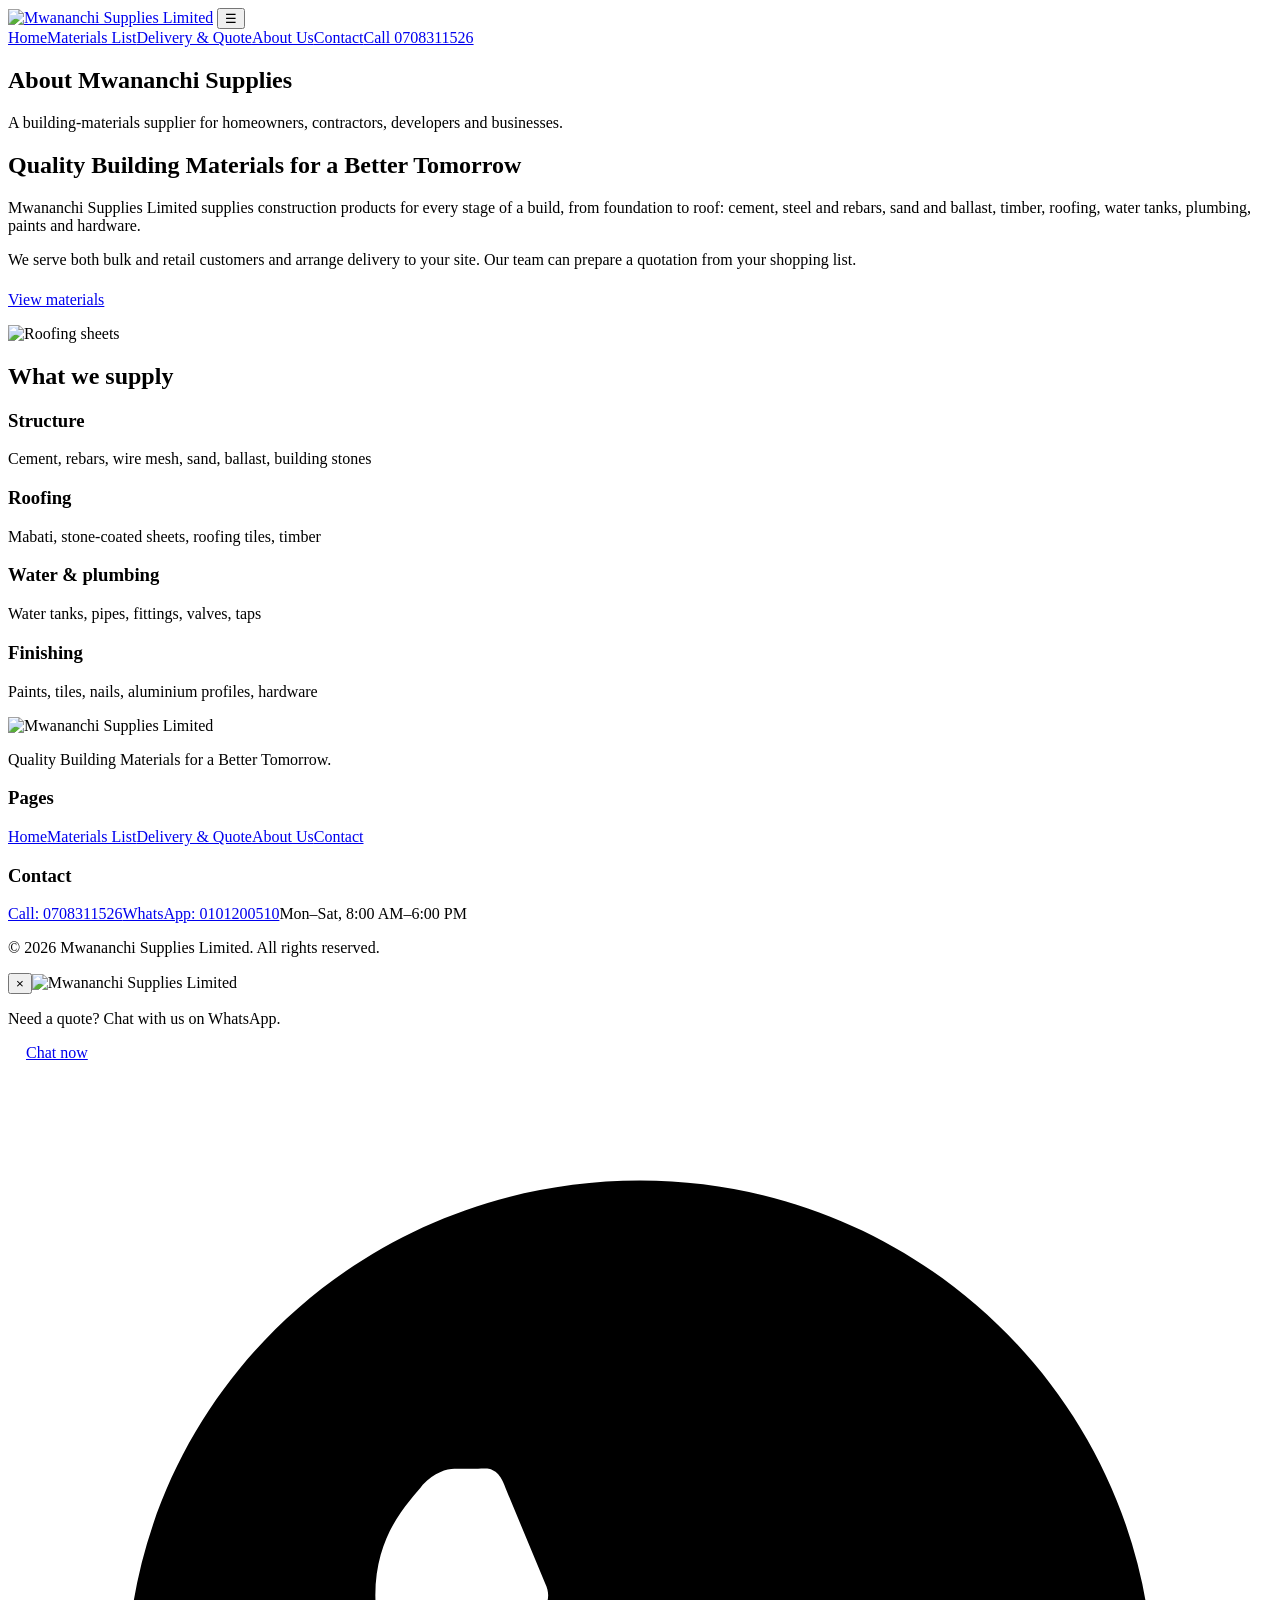
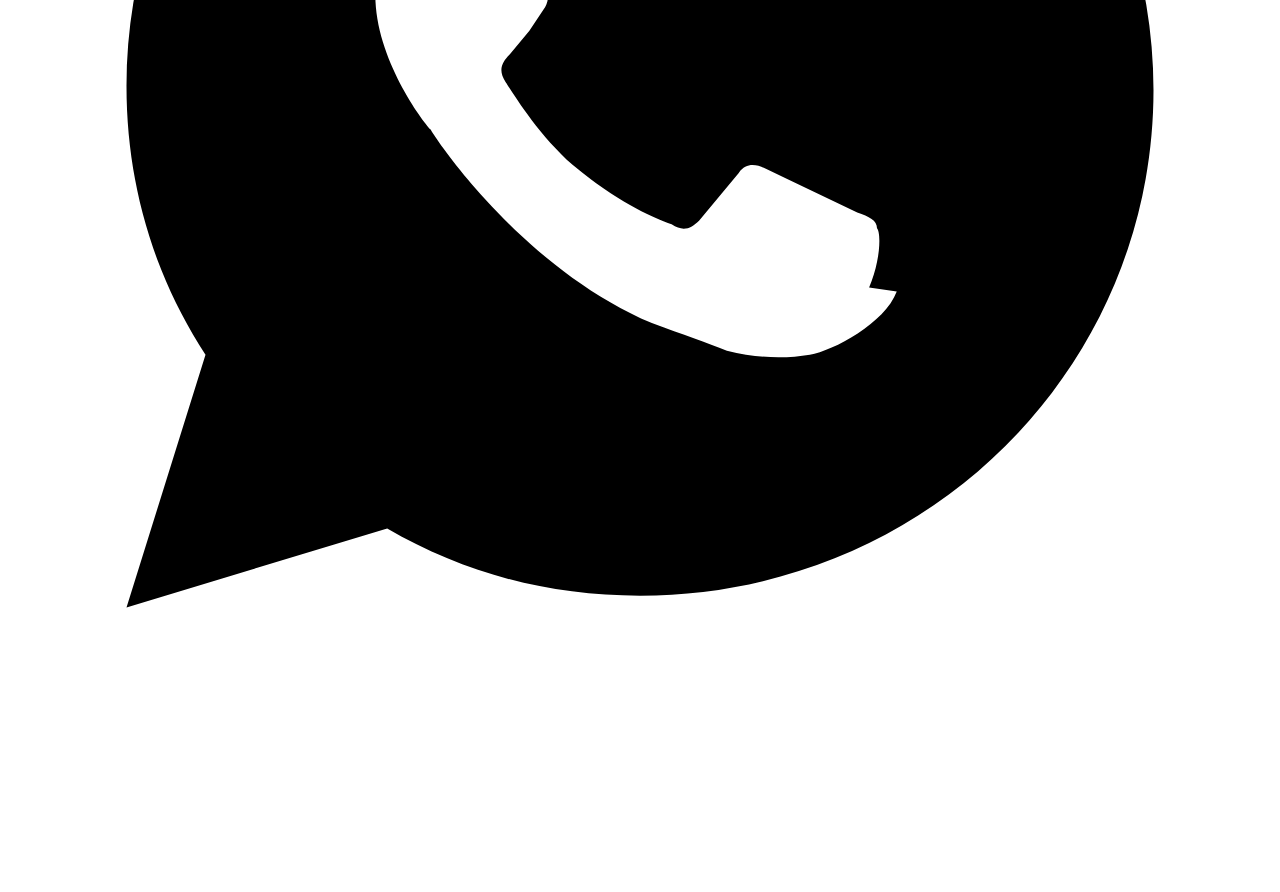
==== about.html @ 9e6229d8 "Add files via upload" ====
<!doctype html><html lang="en"><head><meta charset="utf-8"><meta name="viewport" content="width=device-width,initial-scale=1">
<title>About Us | Mwananchi Supplies Limited</title><meta name="description" content="Quality building materials delivered across Kenya: mabati, water tanks, cement, steel, timber, sand, ballast, plumbing and more.">
<meta name="theme-color" content="#0b2d6b"><link rel="icon" href="images/logo.jpg">
<link rel="preconnect" href="https://fonts.googleapis.com"><link rel="preconnect" href="https://fonts.gstatic.com" crossorigin>
<link href="https://fonts.googleapis.com/css2?family=Barlow:wght@400;600;700&family=Barlow+Condensed:wght@700&display=swap" rel="stylesheet">
<link rel="stylesheet" href="assets/style.css"></head><body><div id="bar"></div>
<header><div class="wrap nav"><a href="index.html" data-nl="1"><img src="images/logo.jpg" alt="Mwananchi Supplies Limited"></a>
<button id="mb" aria-label="Menu">&#9776;</button><nav><a href="index.html">Home</a><a href="materials.html">Materials List</a><a href="delivery.html">Delivery & Quote</a><a href="about.html" class=on>About Us</a><a href="contact.html">Contact</a><a class="cta" href="tel:0708311526" data-nl="1">Call 0708311526</a></nav></div></header>
<section class="pagehero" style="--bg:url(images/timber.jpg)"><div class="wrap rv"><h1>About Mwananchi Supplies</h1><p>A building-materials supplier for homeowners, contractors, developers and businesses.</p></div></section><section class="sec"><div class="wrap split"><div class="rv l"><h2>Quality Building Materials for a Better Tomorrow</h2><p style="margin-bottom:14px">Mwananchi Supplies Limited supplies construction products for every stage of a build, from foundation to roof: cement, steel and rebars, sand and ballast, timber, roofing, water tanks, plumbing, paints and hardware.</p><p>We serve both bulk and retail customers and arrange delivery to your site. Our team can prepare a quotation from your shopping list.</p><p style="margin-top:22px"><a class="btn" href="materials.html">View materials</a></p></div><img class="rv r" loading="lazy" src="images/mabati-box.jpg" alt="Roofing sheets"></div></section>
<section class="sec soft"><div class="wrap"><h2 class="rv">What we supply</h2><div class="grid" style="margin-top:20px"><div class="steps rv"><div style="width:100%"><h3>Structure</h3><p>Cement, rebars, wire mesh, sand, ballast, building stones</p></div></div><div class="steps rv"><div style="width:100%"><h3>Roofing</h3><p>Mabati, stone-coated sheets, roofing tiles, timber</p></div></div><div class="steps rv"><div style="width:100%"><h3>Water & plumbing</h3><p>Water tanks, pipes, fittings, valves, taps</p></div></div><div class="steps rv"><div style="width:100%"><h3>Finishing</h3><p>Paints, tiles, nails, aluminium profiles, hardware</p></div></div></div></div></section>
<footer><div class="wrap"><div class="grid"><div><span class="fl"><img src="images/logo.jpg" alt="Mwananchi Supplies Limited"></span><p>Quality Building Materials for a Better Tomorrow.</p></div>
<div><h3>Pages</h3><a href="index.html">Home</a><a href="materials.html">Materials List</a><a href="delivery.html">Delivery & Quote</a><a href="about.html">About Us</a><a href="contact.html">Contact</a></div>
<div><h3>Contact</h3><a href="tel:0708311526" data-nl="1">Call: 0708311526</a><a href="https://wa.me/254101200510" target="_blank" data-nl="1">WhatsApp: 0101200510</a><a>Mon&ndash;Sat, 8:00 AM&ndash;6:00 PM</a></div></div>
<p class="copy">&copy; 2026 Mwananchi Supplies Limited. All rights reserved.</p></div></footer>
<div id="waf"><div id="pop"><button aria-label="Close">&times;</button><img src="images/logo.jpg" alt="Mwananchi Supplies Limited"><p>Need a quote? Chat with us on WhatsApp.</p><a class="btn wa" style="padding:9px 18px" href="https://wa.me/254101200510?text=Hello%20Mwananchi%20Supplies%20Limited%2C%20I%20need%20a%20quotation." target="_blank" data-nl="1">Chat now</a></div>
<a id="wa" href="https://wa.me/254101200510?text=Hello%20Mwananchi%20Supplies%20Limited" target="_blank" aria-label="WhatsApp" data-nl="1"><svg viewBox="0 0 32 32"><path d="M16 3C8.8 3 3 8.7 3 15.8c0 2.5.7 4.8 2 6.800L3 29l6.600-2c1.900 1.100 4 1.700 6.400 1.700 7.200 0 13-5.700 13-12.800S23.200 3 16 3zm6.500 18c-.3.800-1.600 1.500-2.200 1.600-.6.100-1.300.1-2.100-.1-.5-.2-1.100-.4-1.900-.7-3.300-1.400-5.500-4.700-5.600-4.900-.2-.2-1.400-1.800-1.400-3.400s.9-2.400 1.200-2.800c.3-.3.600-.4.800-.4h.6c.2 0 .5-.1.700.5l1 2.400c.1.200.1.400 0 .6l-.4.600-.5.600c-.2.200-.3.400-.1.700.2.300.8 1.300 1.700 2.100 1.200 1 2.200 1.400 2.500 1.500.3.200.5.100.7-.1l1-1.200c.2-.3.500-.2.700-.1l2.300 1.100c.3.100.5.200.5.400.1.100.1.800-.2 1.500z"/></svg></a></div>
<div id="ld"><video src="assets/loader.mp4" muted loop playsinline preload="auto"></video></div>
<script src="assets/app.js"></script></body></html>
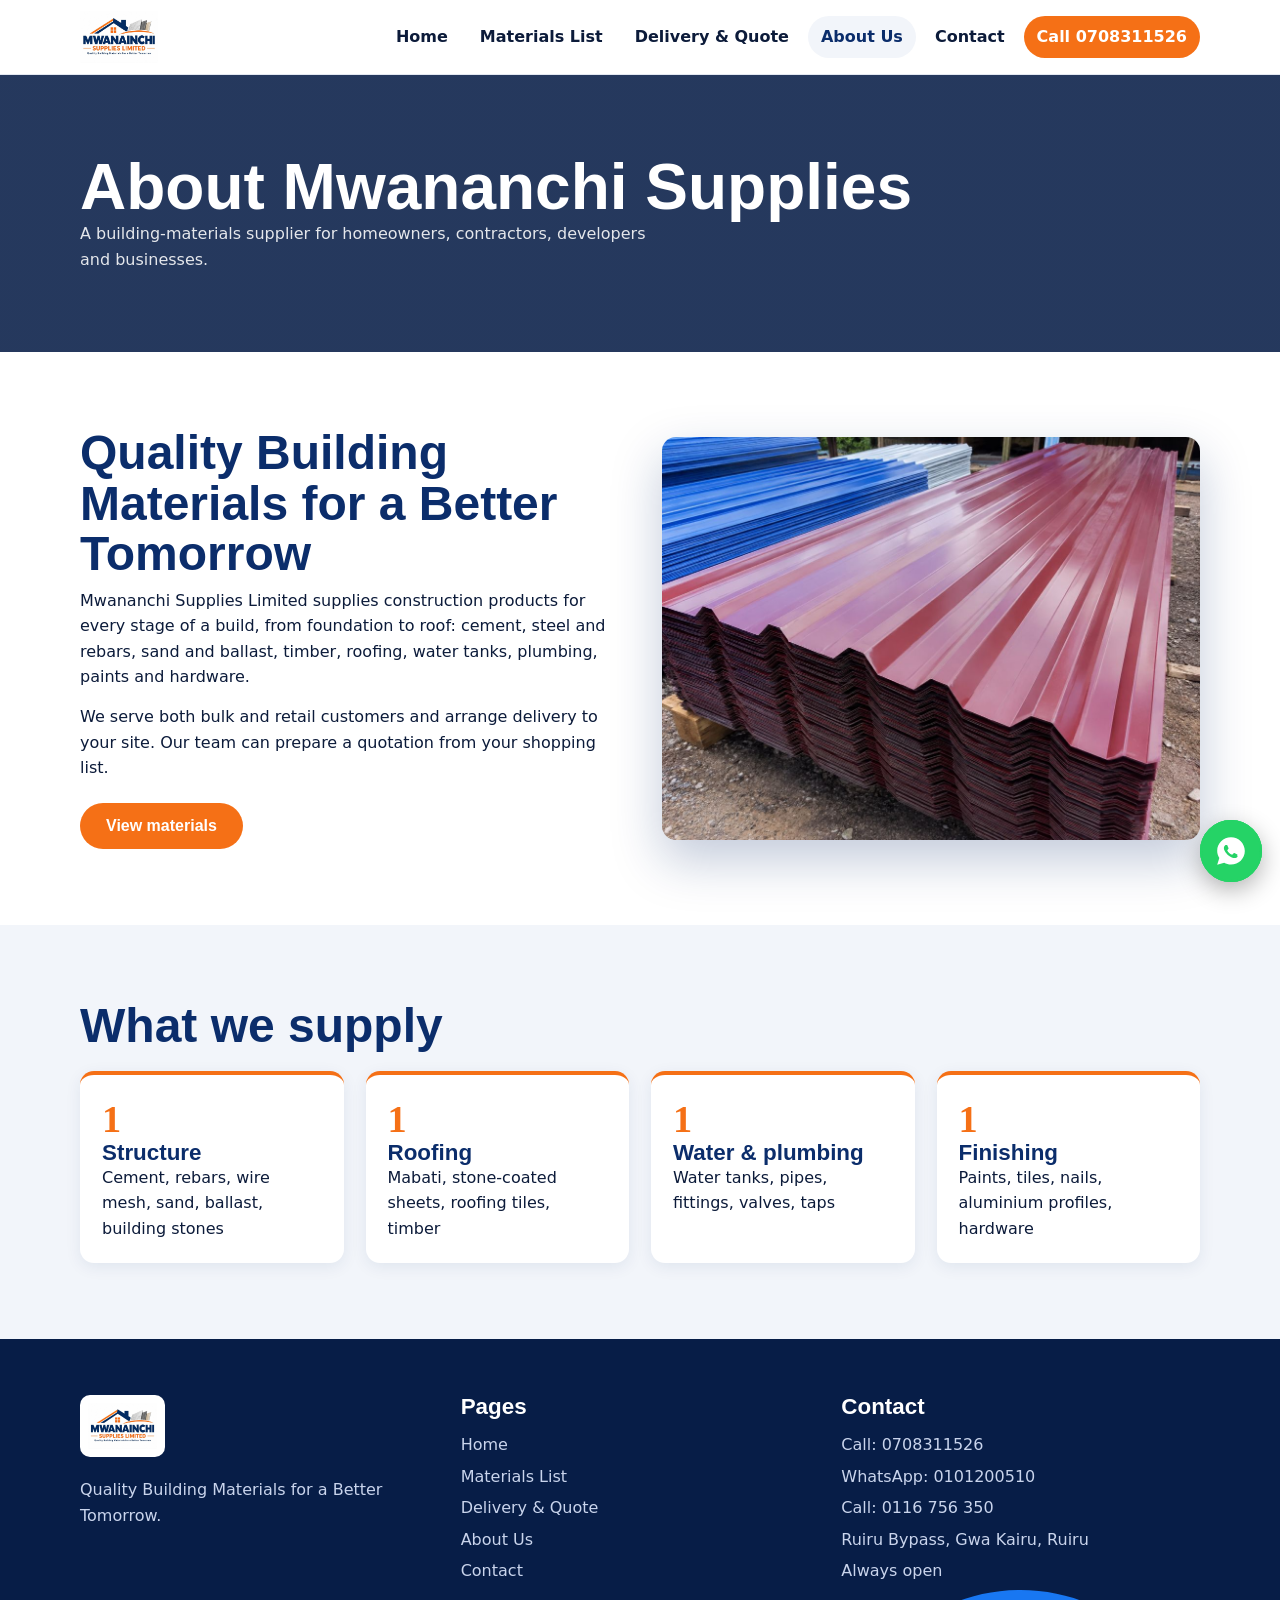
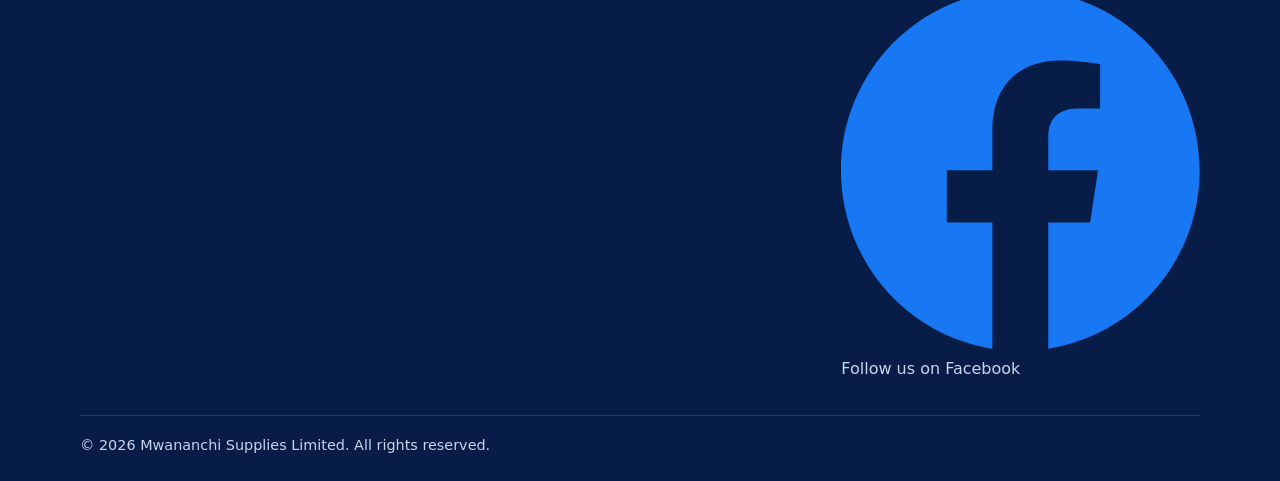
==== commit 2896b320: "Add files via upload" ====
--- a/about.html
+++ b/about.html
@@ -10,7 +10,7 @@
 <section class="sec soft"><div class="wrap"><h2 class="rv">What we supply</h2><div class="grid" style="margin-top:20px"><div class="steps rv"><div style="width:100%"><h3>Structure</h3><p>Cement, rebars, wire mesh, sand, ballast, building stones</p></div></div><div class="steps rv"><div style="width:100%"><h3>Roofing</h3><p>Mabati, stone-coated sheets, roofing tiles, timber</p></div></div><div class="steps rv"><div style="width:100%"><h3>Water & plumbing</h3><p>Water tanks, pipes, fittings, valves, taps</p></div></div><div class="steps rv"><div style="width:100%"><h3>Finishing</h3><p>Paints, tiles, nails, aluminium profiles, hardware</p></div></div></div></div></section>
 <footer><div class="wrap"><div class="grid"><div><span class="fl"><img src="images/logo.jpg" alt="Mwananchi Supplies Limited"></span><p>Quality Building Materials for a Better Tomorrow.</p></div>
 <div><h3>Pages</h3><a href="index.html">Home</a><a href="materials.html">Materials List</a><a href="delivery.html">Delivery & Quote</a><a href="about.html">About Us</a><a href="contact.html">Contact</a></div>
-<div><h3>Contact</h3><a href="tel:0708311526" data-nl="1">Call: 0708311526</a><a href="https://wa.me/254101200510" target="_blank" data-nl="1">WhatsApp: 0101200510</a><a>Mon&ndash;Sat, 8:00 AM&ndash;6:00 PM</a></div></div>
+<div><h3>Contact</h3><a href="tel:0708311526" data-nl="1">Call: 0708311526</a><a href="https://wa.me/254101200510" target="_blank" data-nl="1">WhatsApp: 0101200510</a><a href="tel:0116756350" data-nl="1">Call: 0116 756 350</a><a>Ruiru Bypass, Gwa Kairu, Ruiru</a><a>Always open</a><a class="fbk" href="https://www.facebook.com/share/1DtynQbxaV/" target="_blank" rel="noopener" data-nl="1" aria-label="Facebook"><span><svg viewBox="0 0 24 24"><path fill="#1877F2" d="M24 12.07C24 5.4 18.63 0 12 0S0 5.4 0 12.07C0 18.1 4.39 23.1 10.13 24v-8.44H7.08v-3.49h3.05V9.41c0-3.02 1.79-4.69 4.53-4.69 1.31 0 2.68.24 2.68.24v2.97h-1.51c-1.49 0-1.96.93-1.96 1.88v2.26h3.33l-.53 3.49h-2.8V24C19.61 23.1 24 18.1 24 12.07z"/></svg></span>Follow us on Facebook</a></div></div>
 <p class="copy">&copy; 2026 Mwananchi Supplies Limited. All rights reserved.</p></div></footer>
 <div id="waf"><div id="pop"><button aria-label="Close">&times;</button><img src="images/logo.jpg" alt="Mwananchi Supplies Limited"><p>Need a quote? Chat with us on WhatsApp.</p><a class="btn wa" style="padding:9px 18px" href="https://wa.me/254101200510?text=Hello%20Mwananchi%20Supplies%20Limited%2C%20I%20need%20a%20quotation." target="_blank" data-nl="1">Chat now</a></div>
 <a id="wa" href="https://wa.me/254101200510?text=Hello%20Mwananchi%20Supplies%20Limited" target="_blank" aria-label="WhatsApp" data-nl="1"><svg viewBox="0 0 32 32"><path d="M16 3C8.8 3 3 8.7 3 15.8c0 2.5.7 4.8 2 6.800L3 29l6.600-2c1.900 1.100 4 1.700 6.400 1.700 7.200 0 13-5.700 13-12.800S23.200 3 16 3zm6.500 18c-.3.800-1.600 1.500-2.200 1.600-.6.100-1.300.1-2.100-.1-.5-.2-1.100-.4-1.900-.7-3.300-1.400-5.500-4.700-5.600-4.900-.2-.2-1.400-1.800-1.400-3.400s.9-2.400 1.200-2.800c.3-.3.600-.4.800-.4h.6c.2 0 .5-.1.700.5l1 2.400c.1.200.1.400 0 .6l-.4.600-.5.600c-.2.200-.3.400-.1.700.2.300.8 1.300 1.700 2.100 1.200 1 2.200 1.400 2.500 1.500.3.200.5.100.7-.1l1-1.200c.2-.3.500-.2.700-.1l2.300 1.100c.3.100.5.200.5.400.1.100.1.800-.2 1.500z"/></svg></a></div>
--- a/assets/style.css
+++ b/assets/style.css
@@ -0,0 +1,81 @@
+:root{--navy:#0b2d6b;--navy2:#071d47;--or:#f57016;--ink:#0c1b3a;--soft:#f2f5fa;--mut:#5b6785;--r:14px}
+*{box-sizing:border-box;margin:0}html{scroll-behavior:smooth}
+body{font:16px/1.6 Barlow,system-ui,sans-serif;color:var(--ink);background:#fff;overflow-x:hidden}
+h1,h2,h3{font-family:'Barlow Condensed',Barlow,sans-serif;line-height:1.05;color:var(--navy)}
+h2{font-size:clamp(2rem,5vw,3rem);margin-bottom:.5rem}h3{font-size:1.4rem}
+img{max-width:100%;display:block}a{color:inherit}
+.wrap{max-width:1160px;margin:auto;padding:0 20px}.sec{padding:76px 0}.soft{background:var(--soft)}
+.lead{color:var(--mut);max-width:60ch;margin-bottom:2rem}
+#bar{position:fixed;top:0;left:0;height:3px;background:var(--or);width:0;z-index:99}
+header{position:sticky;top:0;z-index:50;background:#fff;box-shadow:0 1px 0 #e3e8f1;transition:.3s}
+header.sm{box-shadow:0 6px 24px rgba(11,45,107,.12)}
+.nav{display:flex;align-items:center;justify-content:space-between;height:74px;transition:.3s}header.sm .nav{height:58px}
+.nav img{height:52px;width:auto;transition:.3s;mix-blend-mode:multiply}header.sm .nav img{height:42px}
+nav{display:flex;gap:6px;align-items:center}
+nav a{text-decoration:none;font-weight:600;padding:8px 13px;border-radius:99px;transition:.2s}
+nav a:hover,nav a.on{background:var(--soft);color:var(--navy)}
+nav a.cta{background:var(--or);color:#fff}nav a.cta:hover{background:#d95d0a}
+#mb{display:none;background:none;border:0;font-size:28px;color:var(--navy)}
+.btn{display:inline-block;border:0;cursor:pointer;font:700 1rem Barlow,sans-serif;text-decoration:none;padding:14px 26px;border-radius:99px;background:var(--or);color:#fff;transition:transform .2s,box-shadow .2s}
+.btn:hover{transform:translateY(-3px);box-shadow:0 10px 22px rgba(245,112,22,.4)}
+.btn.nv{background:var(--navy)}.btn.ln{background:transparent;border:2px solid #fff}.btn.wa{background:#1fa855}
+.hero{position:relative;color:#fff;background:linear-gradient(105deg,rgba(7,29,71,.95) 35%,rgba(7,29,71,.55)),url(../images/rebar.jpg) center/cover;overflow:hidden}
+.hero .wrap{display:grid;grid-template-columns:1.1fr 1fr;gap:40px;align-items:center;min-height:620px;padding-top:50px;padding-bottom:50px}
+.hero h1{color:#fff;font-size:clamp(2.6rem,6vw,4.6rem);margin-bottom:1rem}
+.hero p{max-width:48ch;opacity:.9;margin-bottom:1.6rem}.hero .row{display:flex;gap:12px;flex-wrap:wrap}
+.logocard{position:relative;background:#fff;border-radius:26px;padding:26px;box-shadow:0 30px 70px rgba(0,0,0,.45);animation:fl 5s ease-in-out infinite;overflow:hidden}
+.logocard:after{content:"";position:absolute;top:0;left:-60%;width:40%;height:100%;background:linear-gradient(100deg,transparent,rgba(255,255,255,.85),transparent);transform:skewX(-20deg);animation:sh 4.5s infinite}
+@keyframes fl{50%{transform:translateY(-14px) rotate(-.6deg)}}@keyframes sh{0%,55%{left:-60%}100%{left:130%}}
+.pagehero{background:linear-gradient(rgba(7,29,71,.88),rgba(7,29,71,.88)),var(--bg) center/cover;color:#fff;padding:80px 0}
+.pagehero h1{color:#fff;font-size:clamp(2.4rem,6vw,4rem)}.pagehero p{opacity:.88;max-width:56ch}
+.grid{display:grid;gap:22px;grid-template-columns:repeat(auto-fill,minmax(250px,1fr))}
+.card{position:relative;border-radius:var(--r);overflow:hidden;background:#fff;box-shadow:0 4px 18px rgba(11,45,107,.1);text-decoration:none;transition:.3s}
+.card:hover{transform:translateY(-6px);box-shadow:0 18px 38px rgba(11,45,107,.2)}
+.card img{height:190px;width:100%;object-fit:cover;transition:transform .6s}.card:hover img{transform:scale(1.07)}
+.card div{padding:16px 18px}.card p{color:var(--mut);font-size:.93rem}.card .go{color:var(--or);font-weight:700;margin-top:6px;display:inline-block}
+.split{display:grid;grid-template-columns:1fr 1fr;gap:44px;align-items:center}
+.split img{border-radius:var(--r);box-shadow:0 20px 50px rgba(11,45,107,.25)}
+.ticks{list-style:none;padding:0;display:grid;gap:10px}.ticks li{padding-left:32px;position:relative}
+.ticks li:before{content:"✓";position:absolute;left:0;top:1px;width:22px;height:22px;border-radius:50%;background:var(--or);color:#fff;font-size:13px;text-align:center;line-height:22px}
+.steps{counter-reset:s;display:grid;gap:18px;grid-template-columns:repeat(auto-fit,minmax(200px,1fr))}
+.steps div{background:#fff;padding:22px;border-radius:var(--r);border-top:4px solid var(--or);box-shadow:0 4px 16px rgba(11,45,107,.08)}
+.steps div:before{counter-increment:s;content:counter(s);font:700 2.4rem 'Barlow Condensed';color:var(--or)}
+.band{background:var(--navy);color:#fff}.band h2{color:#fff}.band .lead{color:#c9d4ec}
+form.f{display:grid;gap:12px}
+input,select,textarea{width:100%;font:inherit;padding:12px 14px;border:1.5px solid #d3dbea;border-radius:10px;background:#fff;color:var(--ink)}
+input:focus,select:focus,textarea:focus{outline:3px solid rgba(245,112,22,.35);border-color:var(--or)}
+.two{display:grid;gap:12px;grid-template-columns:1fr 1fr}
+.chips{display:flex;gap:8px;flex-wrap:wrap;margin:18px 0}
+.chip{border:1.5px solid #d3dbea;background:#fff;padding:7px 15px;border-radius:99px;cursor:pointer;font:600 .92rem Barlow;transition:.2s}
+.chip.on,.chip:hover{background:var(--navy);color:#fff;border-color:var(--navy)}
+.cat{font:700 1.6rem 'Barlow Condensed';color:var(--navy);margin:30px 0 10px;border-bottom:2px solid var(--or);display:inline-block}
+.it{display:grid;grid-template-columns:64px 1fr;gap:14px;background:#fff;border:1.5px solid #e1e7f2;border-radius:var(--r);padding:12px;margin-bottom:10px;transition:.25s}
+.it.sel{border-color:var(--or);box-shadow:0 6px 20px rgba(245,112,22,.18)}
+.it img,.it .ph{width:64px;height:64px;border-radius:10px;object-fit:cover;background:var(--soft)}
+.it label{display:flex;gap:10px;align-items:center;font-weight:700;cursor:pointer;min-height:64px}
+.it input[type=checkbox]{width:22px;height:22px;accent-color:var(--or)}
+.opts{grid-column:1/-1;display:none;gap:10px;grid-template-columns:repeat(auto-fit,minmax(150px,1fr));padding-top:4px}.it.sel .opts{display:grid;animation:op .3s}
+.opts small{display:block;color:var(--mut);font-weight:600}@keyframes op{from{opacity:0;transform:translateY(-6px)}}
+#tray{position:fixed;left:0;right:0;bottom:0;background:var(--navy2);color:#fff;padding:12px 20px;z-index:60;transform:translateY(110%);transition:.4s}
+#tray.show{transform:none}#tray .wrap{display:flex;gap:12px;align-items:center;flex-wrap:wrap;justify-content:space-between}
+#tray input{width:auto;flex:1;min-width:130px;padding:9px 12px}
+footer{background:var(--navy2);color:#c9d4ec;padding:56px 0 24px}footer h3{color:#fff;margin-bottom:10px}
+footer .grid{grid-template-columns:repeat(auto-fit,minmax(200px,1fr))}footer a{display:block;text-decoration:none;padding:3px 0}footer a:hover{color:var(--or)}
+.fl{background:#fff;border-radius:10px;padding:8px;display:inline-block;margin-bottom:12px}.fl img{height:46px}
+.copy{border-top:1px solid #213a70;margin-top:30px;padding-top:18px;font-size:.9rem}
+#waf{position:fixed;right:18px;bottom:18px;z-index:70;display:flex;flex-direction:column;align-items:flex-end;gap:12px}
+#waf.up{bottom:92px}
+#wa{width:62px;height:62px;border-radius:50%;background:#25d366;display:grid;place-items:center;box-shadow:0 8px 24px rgba(0,0,0,.3);position:relative;animation:bn 3s infinite}
+#wa:before,#wa:after{content:"";position:absolute;inset:0;border-radius:50%;border:2px solid #25d366;animation:pl 2s infinite}#wa:after{animation-delay:1s}
+#wa svg{width:34px;fill:#fff}@keyframes pl{to{transform:scale(1.8);opacity:0}}@keyframes bn{0%,88%,100%{transform:none}92%{transform:translateY(-10px)}96%{transform:translateY(0)}}
+#pop{background:#fff;border-radius:16px;padding:12px 14px;box-shadow:0 14px 40px rgba(0,0,0,.28);max-width:230px;text-align:center;opacity:0;transform:translateY(20px) scale(.9);pointer-events:none;transition:.5s cubic-bezier(.2,1.4,.4,1);position:relative}
+#pop.show{opacity:1;transform:none;pointer-events:auto}#pop img{height:48px;margin:0 auto 6px}#pop p{font-size:.9rem;line-height:1.35;margin-bottom:8px}
+#pop button{position:absolute;top:2px;right:8px;border:0;background:none;font-size:20px;cursor:pointer;color:var(--mut)}
+#ld{position:fixed;inset:0;background:rgba(7,29,71,.94);z-index:200;display:none;place-items:center}
+#ld.on{display:grid}#ld video{width:min(78vw,420px);border-radius:20px;box-shadow:0 20px 60px rgba(0,0,0,.5)}
+.rv{opacity:0;transform:translateY(34px);transition:opacity .8s,transform .8s}.rv.in{opacity:1;transform:none}
+.rv.l{transform:translateX(-40px)}.rv.r{transform:translateX(40px)}.rv.l.in,.rv.r.in{transform:none}
+.d1{transition-delay:.1s}.d2{transition-delay:.2s}.d3{transition-delay:.3s}
+@media(max-width:860px){.hero .wrap,.split{grid-template-columns:1fr}.hero .wrap{min-height:0}.two{grid-template-columns:1fr}
+#mb{display:block}nav{position:absolute;top:100%;left:0;right:0;background:#fff;flex-direction:column;align-items:stretch;padding:12px 20px;box-shadow:0 14px 24px rgba(0,0,0,.12);display:none}nav.open{display:flex}}
+@media(prefers-reduced-motion:reduce){*{animation:none!important;transition:none!important}.rv{opacity:1;transform:none}}
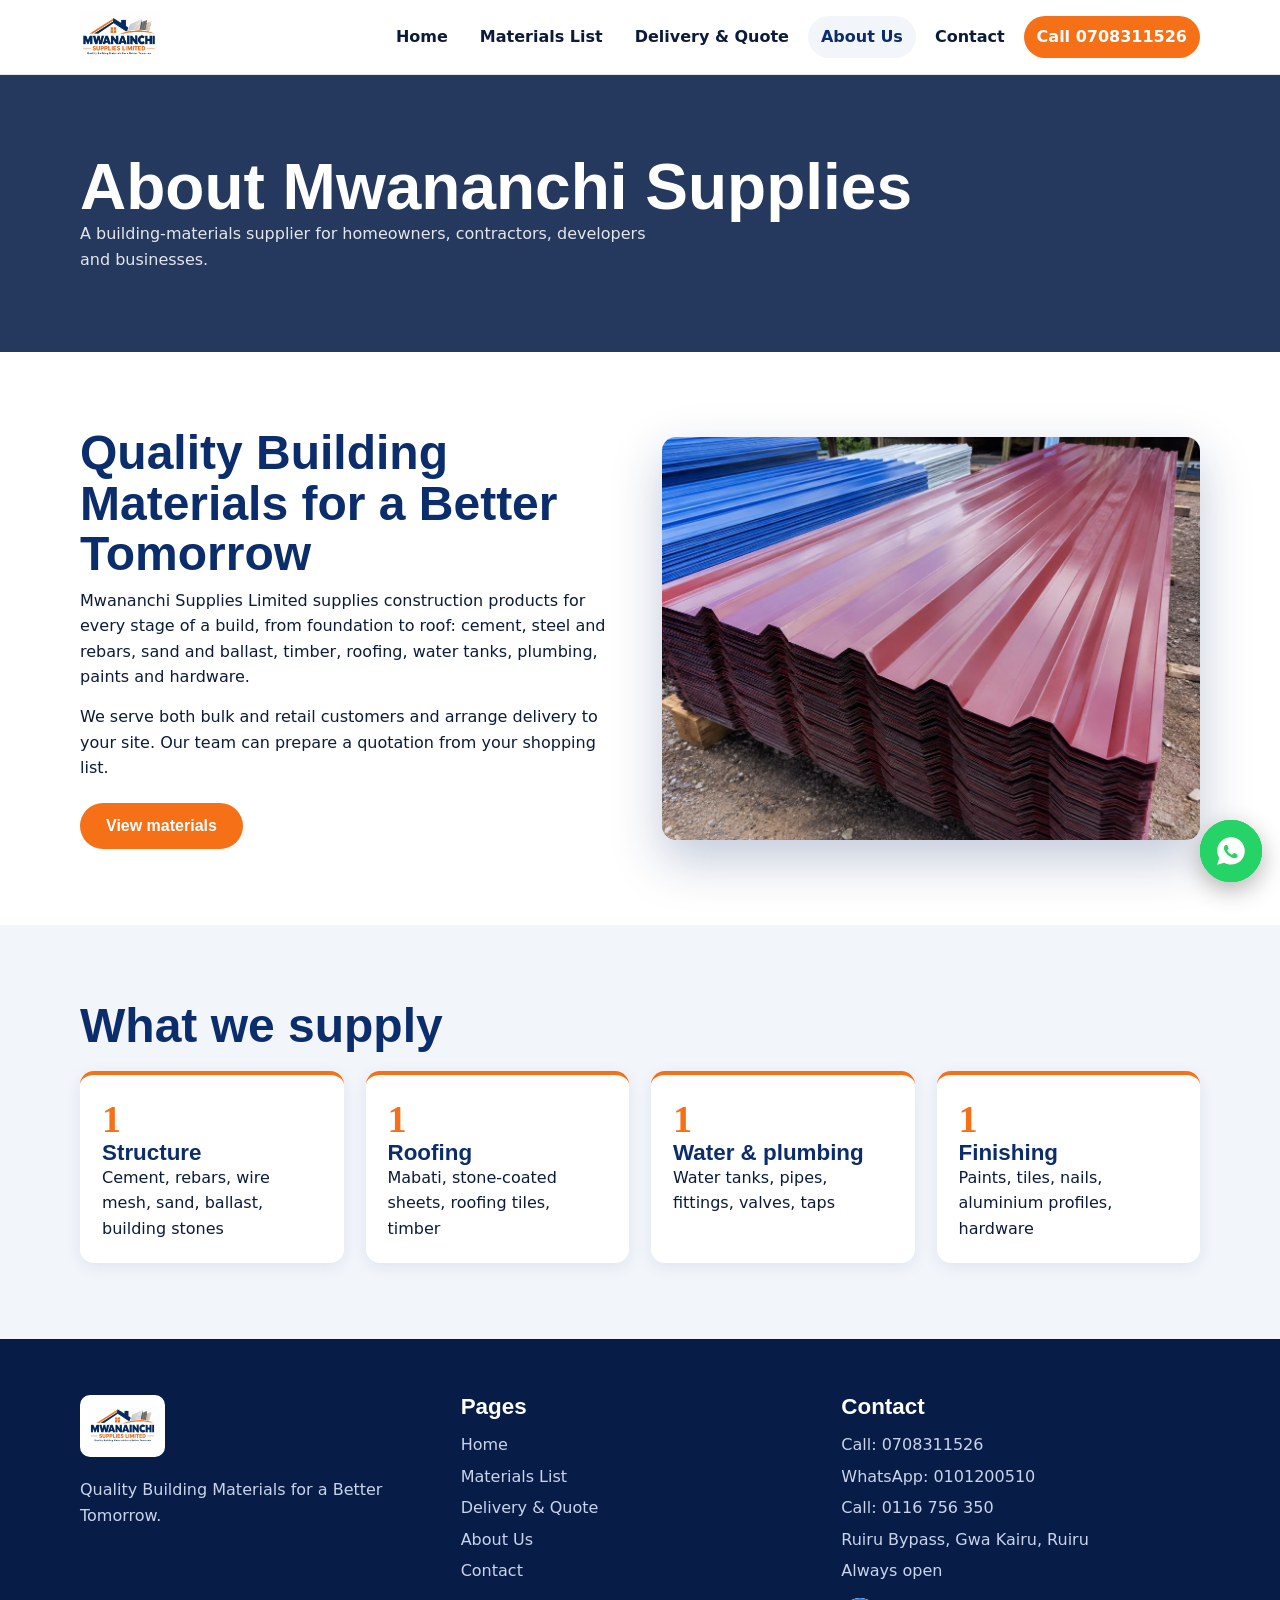
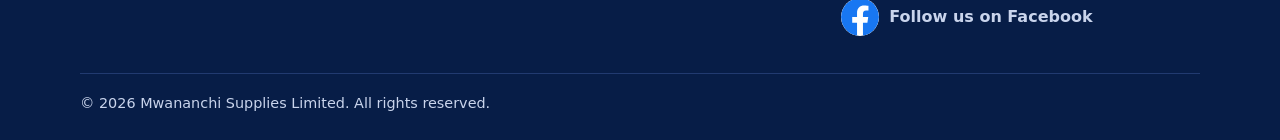
==== commit 2e305d0b: "Add files via upload" ====
--- a/about.html
+++ b/about.html
@@ -14,5 +14,5 @@
 <p class="copy">&copy; 2026 Mwananchi Supplies Limited. All rights reserved.</p></div></footer>
 <div id="waf"><div id="pop"><button aria-label="Close">&times;</button><img src="images/logo.jpg" alt="Mwananchi Supplies Limited"><p>Need a quote? Chat with us on WhatsApp.</p><a class="btn wa" style="padding:9px 18px" href="https://wa.me/254101200510?text=Hello%20Mwananchi%20Supplies%20Limited%2C%20I%20need%20a%20quotation." target="_blank" data-nl="1">Chat now</a></div>
 <a id="wa" href="https://wa.me/254101200510?text=Hello%20Mwananchi%20Supplies%20Limited" target="_blank" aria-label="WhatsApp" data-nl="1"><svg viewBox="0 0 32 32"><path d="M16 3C8.8 3 3 8.7 3 15.8c0 2.5.7 4.8 2 6.800L3 29l6.600-2c1.900 1.100 4 1.700 6.400 1.700 7.200 0 13-5.700 13-12.800S23.200 3 16 3zm6.500 18c-.3.800-1.600 1.500-2.200 1.600-.6.100-1.300.1-2.100-.1-.5-.2-1.100-.4-1.900-.7-3.300-1.400-5.500-4.700-5.600-4.900-.2-.2-1.400-1.800-1.400-3.400s.9-2.400 1.200-2.800c.3-.3.600-.4.800-.4h.6c.2 0 .5-.1.700.5l1 2.400c.1.200.1.400 0 .6l-.4.600-.5.600c-.2.200-.3.400-.1.700.2.300.8 1.300 1.700 2.100 1.200 1 2.200 1.400 2.500 1.500.3.200.5.100.7-.1l1-1.200c.2-.3.500-.2.700-.1l2.300 1.100c.3.100.5.200.5.400.1.100.1.800-.2 1.500z"/></svg></a></div>
-<div id="ld"><video src="assets/loader.mp4" muted loop playsinline preload="auto"></video></div>
+<div id="ld"><video src="assets/loader.mp4" muted playsinline preload="auto"></video></div>
 <script src="assets/app.js"></script></body></html>
--- a/assets/style.css
+++ b/assets/style.css
@@ -79,3 +79,6 @@
 @media(max-width:860px){.hero .wrap,.split{grid-template-columns:1fr}.hero .wrap{min-height:0}.two{grid-template-columns:1fr}
 #mb{display:block}nav{position:absolute;top:100%;left:0;right:0;background:#fff;flex-direction:column;align-items:stretch;padding:12px 20px;box-shadow:0 14px 24px rgba(0,0,0,.12);display:none}nav.open{display:flex}}
 @media(prefers-reduced-motion:reduce){*{animation:none!important;transition:none!important}.rv{opacity:1;transform:none}}
+.fbk{display:inline-flex!important;align-items:center;gap:10px;font-weight:600;margin-top:8px;transition:.25s}
+.fbk span{width:38px;height:38px;border-radius:50%;background:#fff;display:grid;place-items:center;overflow:hidden;transition:.3s}.fbk svg{width:38px}
+.fbk:hover span{transform:scale(1.12) rotate(-8deg)}main .fbk{color:var(--navy)}
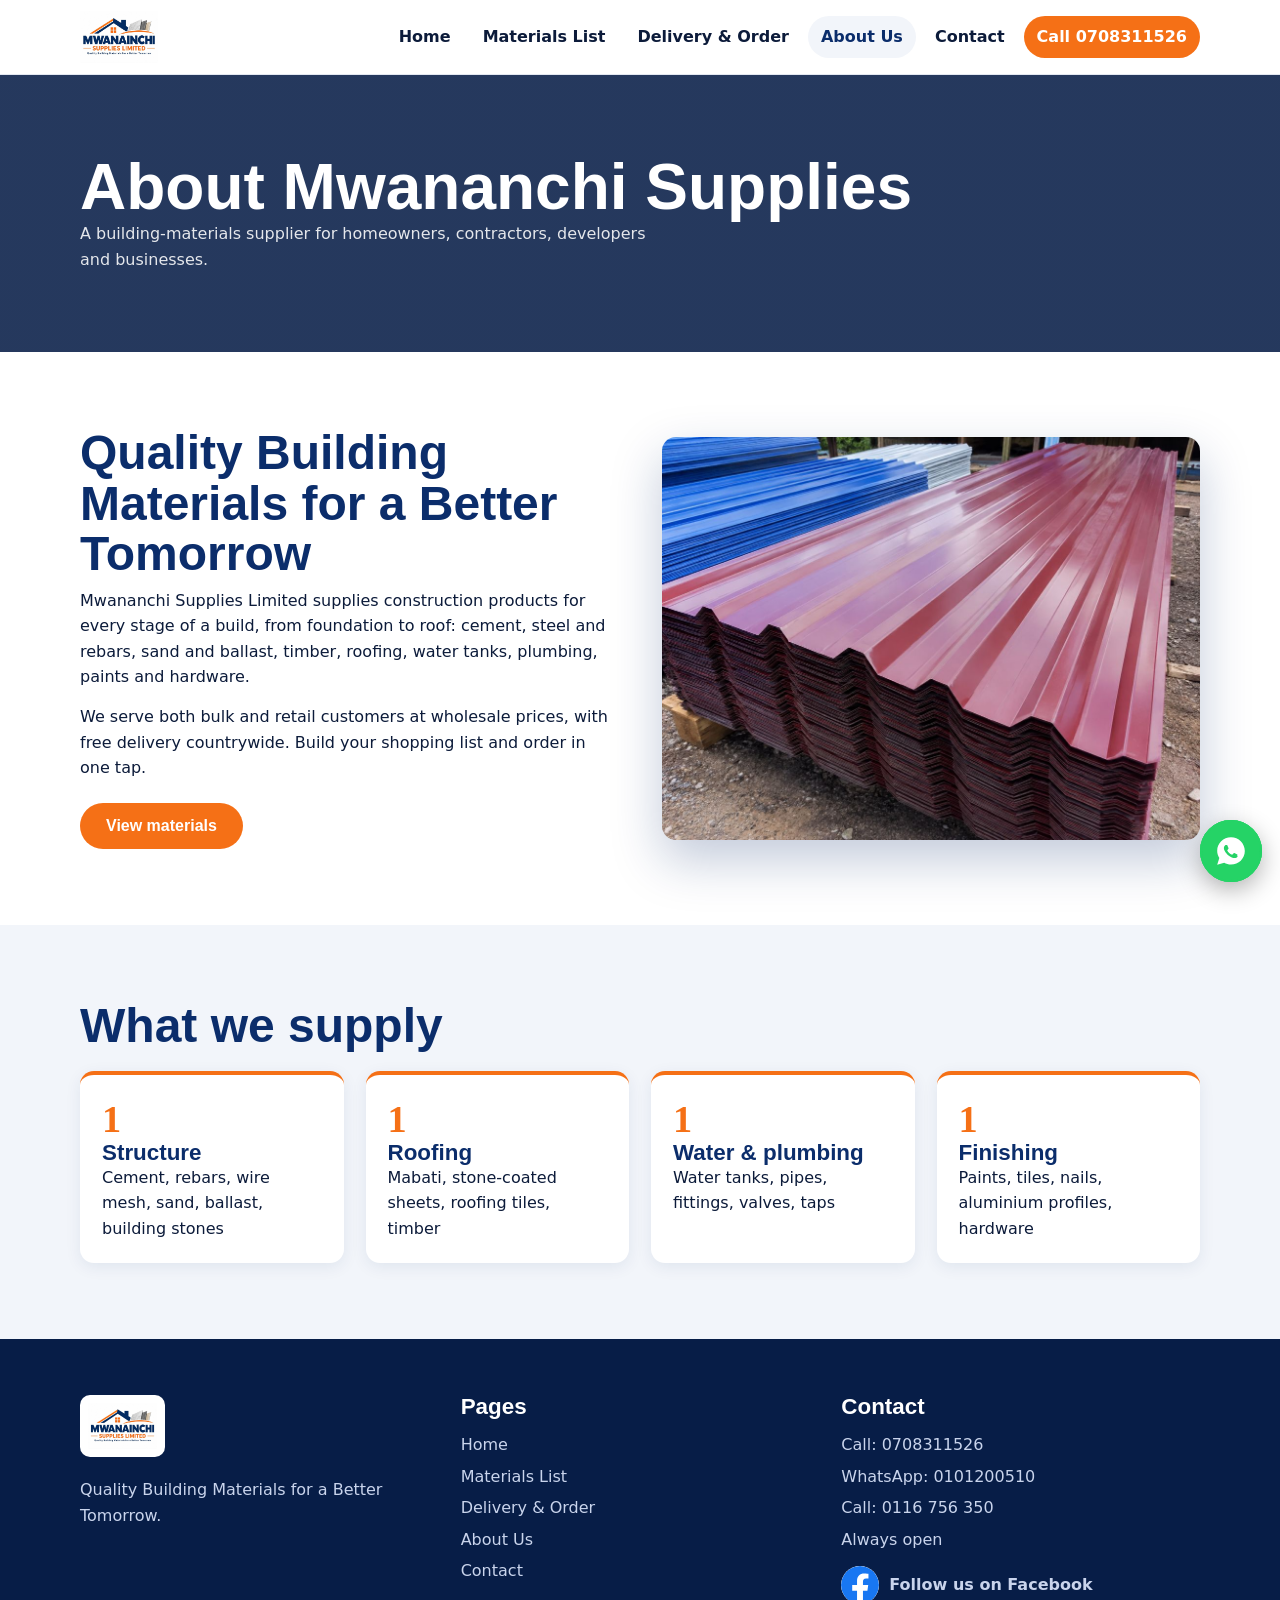
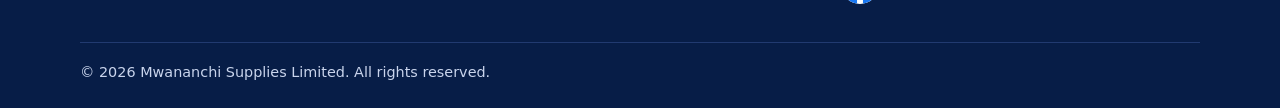
==== commit 71a3c52d: "Add files via upload" ====
--- a/about.html
+++ b/about.html
@@ -5,14 +5,14 @@
 <link href="https://fonts.googleapis.com/css2?family=Barlow:wght@400;600;700&family=Barlow+Condensed:wght@700&display=swap" rel="stylesheet">
 <link rel="stylesheet" href="assets/style.css"></head><body><div id="bar"></div>
 <header><div class="wrap nav"><a href="index.html" data-nl="1"><img src="images/logo.jpg" alt="Mwananchi Supplies Limited"></a>
-<button id="mb" aria-label="Menu">&#9776;</button><nav><a href="index.html">Home</a><a href="materials.html">Materials List</a><a href="delivery.html">Delivery & Quote</a><a href="about.html" class=on>About Us</a><a href="contact.html">Contact</a><a class="cta" href="tel:0708311526" data-nl="1">Call 0708311526</a></nav></div></header>
-<section class="pagehero" style="--bg:url(images/timber.jpg)"><div class="wrap rv"><h1>About Mwananchi Supplies</h1><p>A building-materials supplier for homeowners, contractors, developers and businesses.</p></div></section><section class="sec"><div class="wrap split"><div class="rv l"><h2>Quality Building Materials for a Better Tomorrow</h2><p style="margin-bottom:14px">Mwananchi Supplies Limited supplies construction products for every stage of a build, from foundation to roof: cement, steel and rebars, sand and ballast, timber, roofing, water tanks, plumbing, paints and hardware.</p><p>We serve both bulk and retail customers and arrange delivery to your site. Our team can prepare a quotation from your shopping list.</p><p style="margin-top:22px"><a class="btn" href="materials.html">View materials</a></p></div><img class="rv r" loading="lazy" src="images/mabati-box.jpg" alt="Roofing sheets"></div></section>
+<button id="mb" aria-label="Menu">&#9776;</button><nav><a href="index.html">Home</a><a href="materials.html">Materials List</a><a href="delivery.html">Delivery & Order</a><a href="about.html" class=on>About Us</a><a href="contact.html">Contact</a><a class="cta" href="tel:0708311526" data-nl="1">Call 0708311526</a></nav></div></header>
+<section class="pagehero" style="--bg:url(images/timber.jpg)"><div class="wrap rv"><h1>About Mwananchi Supplies</h1><p>A building-materials supplier for homeowners, contractors, developers and businesses.</p></div></section><section class="sec"><div class="wrap split"><div class="rv l"><h2>Quality Building Materials for a Better Tomorrow</h2><p style="margin-bottom:14px">Mwananchi Supplies Limited supplies construction products for every stage of a build, from foundation to roof: cement, steel and rebars, sand and ballast, timber, roofing, water tanks, plumbing, paints and hardware.</p><p>We serve both bulk and retail customers at wholesale prices, with free delivery countrywide. Build your shopping list and order in one tap.</p><p style="margin-top:22px"><a class="btn" href="materials.html">View materials</a></p></div><img class="rv r" loading="lazy" src="images/mabati-box.jpg" alt="Roofing sheets"></div></section>
 <section class="sec soft"><div class="wrap"><h2 class="rv">What we supply</h2><div class="grid" style="margin-top:20px"><div class="steps rv"><div style="width:100%"><h3>Structure</h3><p>Cement, rebars, wire mesh, sand, ballast, building stones</p></div></div><div class="steps rv"><div style="width:100%"><h3>Roofing</h3><p>Mabati, stone-coated sheets, roofing tiles, timber</p></div></div><div class="steps rv"><div style="width:100%"><h3>Water & plumbing</h3><p>Water tanks, pipes, fittings, valves, taps</p></div></div><div class="steps rv"><div style="width:100%"><h3>Finishing</h3><p>Paints, tiles, nails, aluminium profiles, hardware</p></div></div></div></div></section>
 <footer><div class="wrap"><div class="grid"><div><span class="fl"><img src="images/logo.jpg" alt="Mwananchi Supplies Limited"></span><p>Quality Building Materials for a Better Tomorrow.</p></div>
-<div><h3>Pages</h3><a href="index.html">Home</a><a href="materials.html">Materials List</a><a href="delivery.html">Delivery & Quote</a><a href="about.html">About Us</a><a href="contact.html">Contact</a></div>
-<div><h3>Contact</h3><a href="tel:0708311526" data-nl="1">Call: 0708311526</a><a href="https://wa.me/254101200510" target="_blank" data-nl="1">WhatsApp: 0101200510</a><a href="tel:0116756350" data-nl="1">Call: 0116 756 350</a><a>Ruiru Bypass, Gwa Kairu, Ruiru</a><a>Always open</a><a class="fbk" href="https://www.facebook.com/share/1DtynQbxaV/" target="_blank" rel="noopener" data-nl="1" aria-label="Facebook"><span><svg viewBox="0 0 24 24"><path fill="#1877F2" d="M24 12.07C24 5.4 18.63 0 12 0S0 5.4 0 12.07C0 18.1 4.39 23.1 10.13 24v-8.44H7.08v-3.49h3.05V9.41c0-3.02 1.79-4.69 4.53-4.69 1.31 0 2.68.24 2.68.24v2.97h-1.51c-1.49 0-1.96.93-1.96 1.88v2.26h3.33l-.53 3.49h-2.8V24C19.61 23.1 24 18.1 24 12.07z"/></svg></span>Follow us on Facebook</a></div></div>
+<div><h3>Pages</h3><a href="index.html">Home</a><a href="materials.html">Materials List</a><a href="delivery.html">Delivery & Order</a><a href="about.html">About Us</a><a href="contact.html">Contact</a></div>
+<div><h3>Contact</h3><a href="tel:0708311526" data-nl="1">Call: 0708311526</a><a href="https://wa.me/254101200510" target="_blank" data-nl="1">WhatsApp: 0101200510</a><a href="tel:0116756350" data-nl="1">Call: 0116 756 350</a><a>Always open</a><a class="fbk" href="https://www.facebook.com/share/1DtynQbxaV/" target="_blank" rel="noopener" data-nl="1" aria-label="Facebook"><span><svg viewBox="0 0 24 24"><path fill="#1877F2" d="M24 12.07C24 5.4 18.63 0 12 0S0 5.4 0 12.07C0 18.1 4.39 23.1 10.13 24v-8.44H7.08v-3.49h3.05V9.41c0-3.02 1.79-4.69 4.53-4.69 1.31 0 2.68.24 2.68.24v2.97h-1.51c-1.49 0-1.96.93-1.96 1.88v2.26h3.33l-.53 3.49h-2.8V24C19.61 23.1 24 18.1 24 12.07z"/></svg></span>Follow us on Facebook</a></div></div>
 <p class="copy">&copy; 2026 Mwananchi Supplies Limited. All rights reserved.</p></div></footer>
-<div id="waf"><div id="pop"><button aria-label="Close">&times;</button><img src="images/logo.jpg" alt="Mwananchi Supplies Limited"><p>Need a quote? Chat with us on WhatsApp.</p><a class="btn wa" style="padding:9px 18px" href="https://wa.me/254101200510?text=Hello%20Mwananchi%20Supplies%20Limited%2C%20I%20need%20a%20quotation." target="_blank" data-nl="1">Chat now</a></div>
+<div id="waf"><div id="pop"><button aria-label="Close">&times;</button><img src="images/logo.jpg" alt="Mwananchi Supplies Limited"><p>Ready to order? Chat with us on WhatsApp.</p><a class="btn wa" style="padding:9px 18px" href="https://wa.me/254101200510?text=Hello%20Mwananchi%20Supplies%20Limited%2C%20I%20would%20like%20to%20place%20an%20order." target="_blank" data-nl="1">ORDER NOW!</a></div>
 <a id="wa" href="https://wa.me/254101200510?text=Hello%20Mwananchi%20Supplies%20Limited" target="_blank" aria-label="WhatsApp" data-nl="1"><svg viewBox="0 0 32 32"><path d="M16 3C8.8 3 3 8.7 3 15.8c0 2.5.7 4.8 2 6.800L3 29l6.600-2c1.900 1.100 4 1.700 6.400 1.700 7.200 0 13-5.700 13-12.800S23.200 3 16 3zm6.500 18c-.3.800-1.600 1.500-2.200 1.600-.6.100-1.300.1-2.100-.1-.5-.2-1.100-.4-1.900-.7-3.300-1.400-5.500-4.700-5.600-4.900-.2-.2-1.400-1.800-1.400-3.400s.9-2.400 1.200-2.800c.3-.3.600-.4.800-.4h.6c.2 0 .5-.1.700.5l1 2.400c.1.200.1.400 0 .6l-.4.600-.5.600c-.2.200-.3.400-.1.700.2.300.8 1.300 1.700 2.100 1.200 1 2.200 1.400 2.500 1.500.3.200.5.100.7-.1l1-1.200c.2-.3.500-.2.700-.1l2.300 1.100c.3.100.5.200.5.400.1.100.1.800-.2 1.500z"/></svg></a></div>
-<div id="ld"><video src="assets/loader.mp4" muted playsinline preload="auto"></video></div>
-<script src="assets/app.js"></script></body></html>+<div id="ld"><div class="lc"><video src="assets/loader.mp4" muted playsinline preload="auto"></video><i class="pb"><b></b></i><p>Loading, please wait</p></div></div>
+<script src="assets/app.js"></script></body></html>
--- a/assets/style.css
+++ b/assets/style.css
@@ -71,8 +71,6 @@
 #pop{background:#fff;border-radius:16px;padding:12px 14px;box-shadow:0 14px 40px rgba(0,0,0,.28);max-width:230px;text-align:center;opacity:0;transform:translateY(20px) scale(.9);pointer-events:none;transition:.5s cubic-bezier(.2,1.4,.4,1);position:relative}
 #pop.show{opacity:1;transform:none;pointer-events:auto}#pop img{height:48px;margin:0 auto 6px}#pop p{font-size:.9rem;line-height:1.35;margin-bottom:8px}
 #pop button{position:absolute;top:2px;right:8px;border:0;background:none;font-size:20px;cursor:pointer;color:var(--mut)}
-#ld{position:fixed;inset:0;background:rgba(7,29,71,.94);z-index:200;display:none;place-items:center}
-#ld.on{display:grid}#ld video{width:min(78vw,420px);border-radius:20px;box-shadow:0 20px 60px rgba(0,0,0,.5)}
 .rv{opacity:0;transform:translateY(34px);transition:opacity .8s,transform .8s}.rv.in{opacity:1;transform:none}
 .rv.l{transform:translateX(-40px)}.rv.r{transform:translateX(40px)}.rv.l.in,.rv.r.in{transform:none}
 .d1{transition-delay:.1s}.d2{transition-delay:.2s}.d3{transition-delay:.3s}
@@ -82,3 +80,13 @@
 .fbk{display:inline-flex!important;align-items:center;gap:10px;font-weight:600;margin-top:8px;transition:.25s}
 .fbk span{width:38px;height:38px;border-radius:50%;background:#fff;display:grid;place-items:center;overflow:hidden;transition:.3s}.fbk svg{width:38px}
 .fbk:hover span{transform:scale(1.12) rotate(-8deg)}main .fbk{color:var(--navy)}
+#ld{position:fixed;inset:0;z-index:200;display:grid;place-items:center;opacity:0;visibility:hidden;background:radial-gradient(circle at 50% 40%,rgba(11,45,107,.9),rgba(7,29,71,.97));backdrop-filter:blur(14px);-webkit-backdrop-filter:blur(14px);transition:opacity .5s ease,visibility 0s .5s}
+#ld.on{opacity:1;visibility:visible;transition:opacity .5s ease,visibility 0s}
+.lc{width:min(78vw,420px);text-align:center;transform:scale(.88) translateY(24px);opacity:0;transition:transform .8s cubic-bezier(.2,.9,.3,1.1) .1s,opacity .6s .1s}
+#ld.on .lc{transform:none;opacity:1}
+.lc video{width:100%;border-radius:22px;display:block;box-shadow:0 0 0 2px rgba(245,112,22,.55),0 0 60px rgba(245,112,22,.35),0 30px 70px rgba(0,0,0,.55);animation:gl 2.4s ease-in-out infinite}
+@keyframes gl{50%{box-shadow:0 0 0 2px rgba(245,112,22,.9),0 0 90px rgba(245,112,22,.55),0 30px 70px rgba(0,0,0,.55)}}
+.pb{display:block;height:4px;border-radius:9px;background:rgba(255,255,255,.18);margin:22px auto 0;width:70%;overflow:hidden}
+.pb b{display:block;height:100%;width:0;background:linear-gradient(90deg,#f57016,#ffb27a);border-radius:9px}
+#ld.on .pb b{animation:pg var(--d,2s) linear forwards}@keyframes pg{to{width:100%}}
+.lc p{color:#c9d4ec;font:600 .95rem Barlow,sans-serif;margin-top:12px;letter-spacing:.04em}
